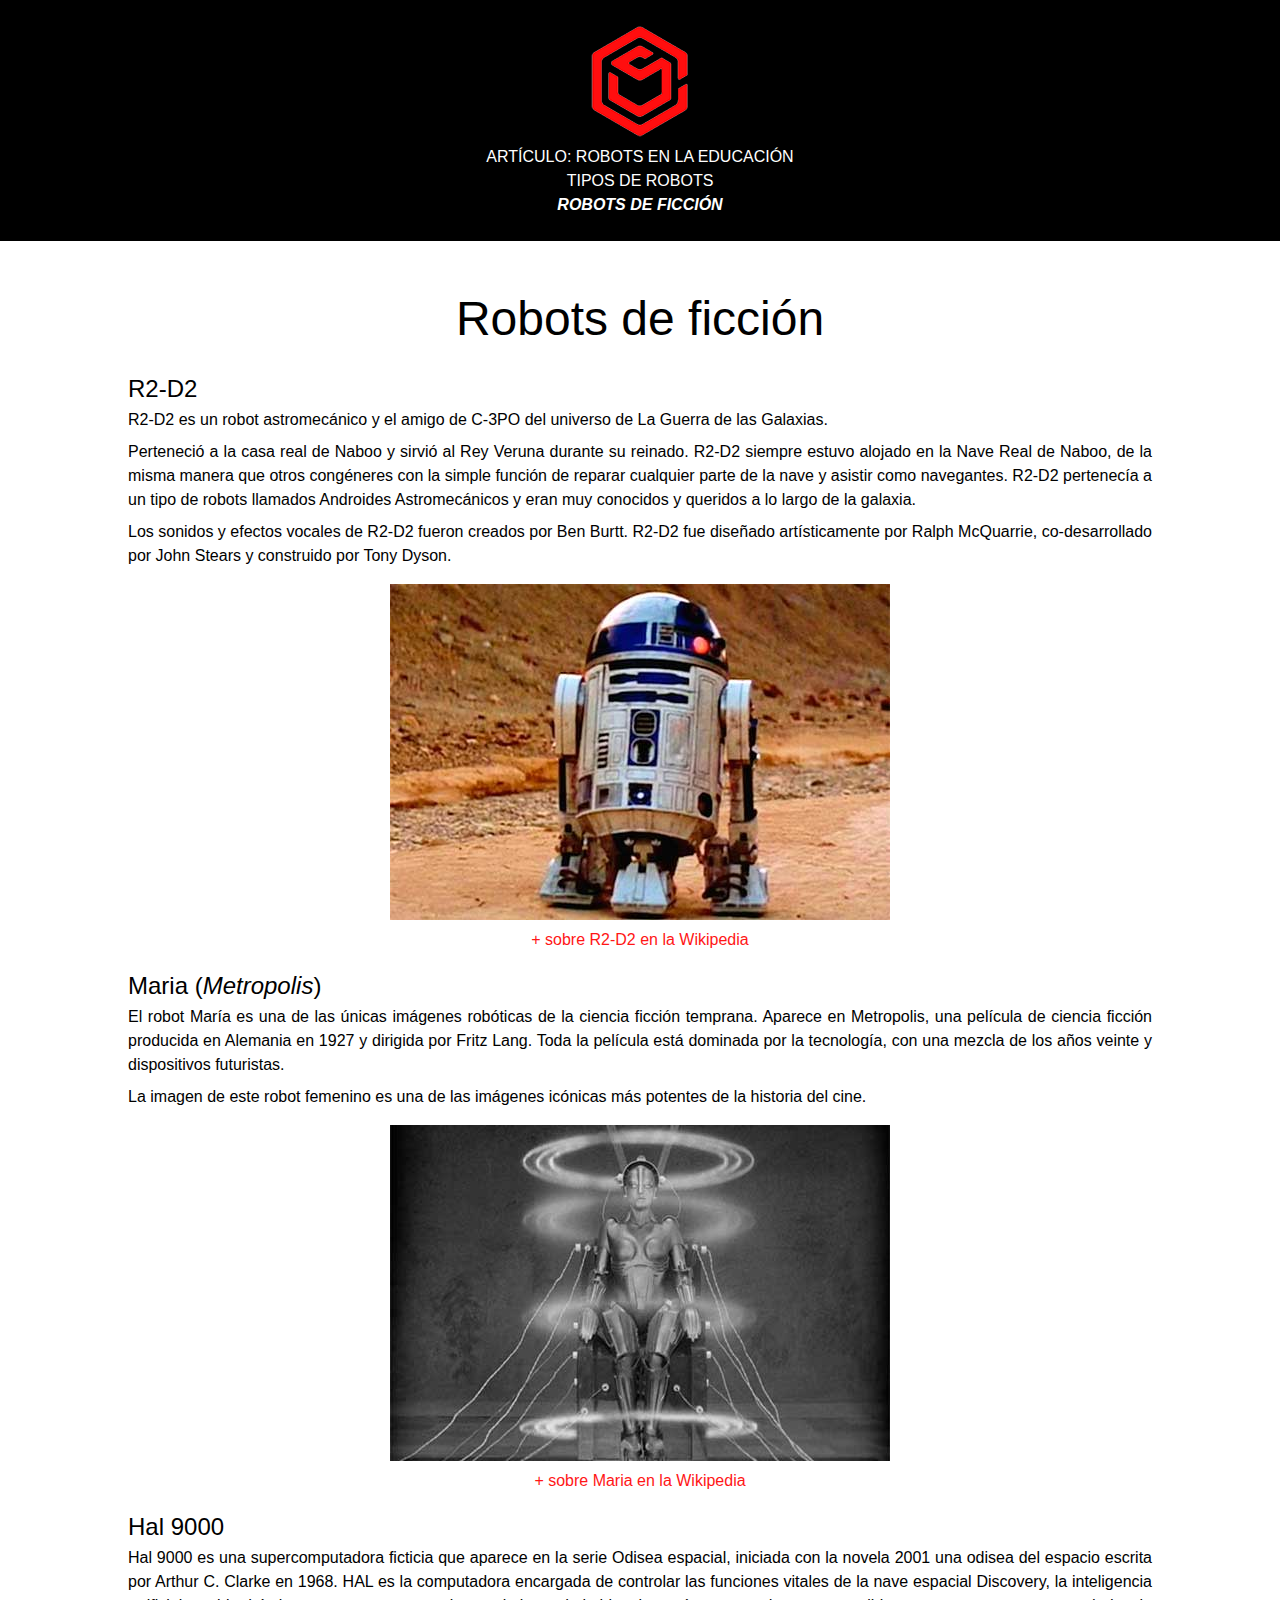
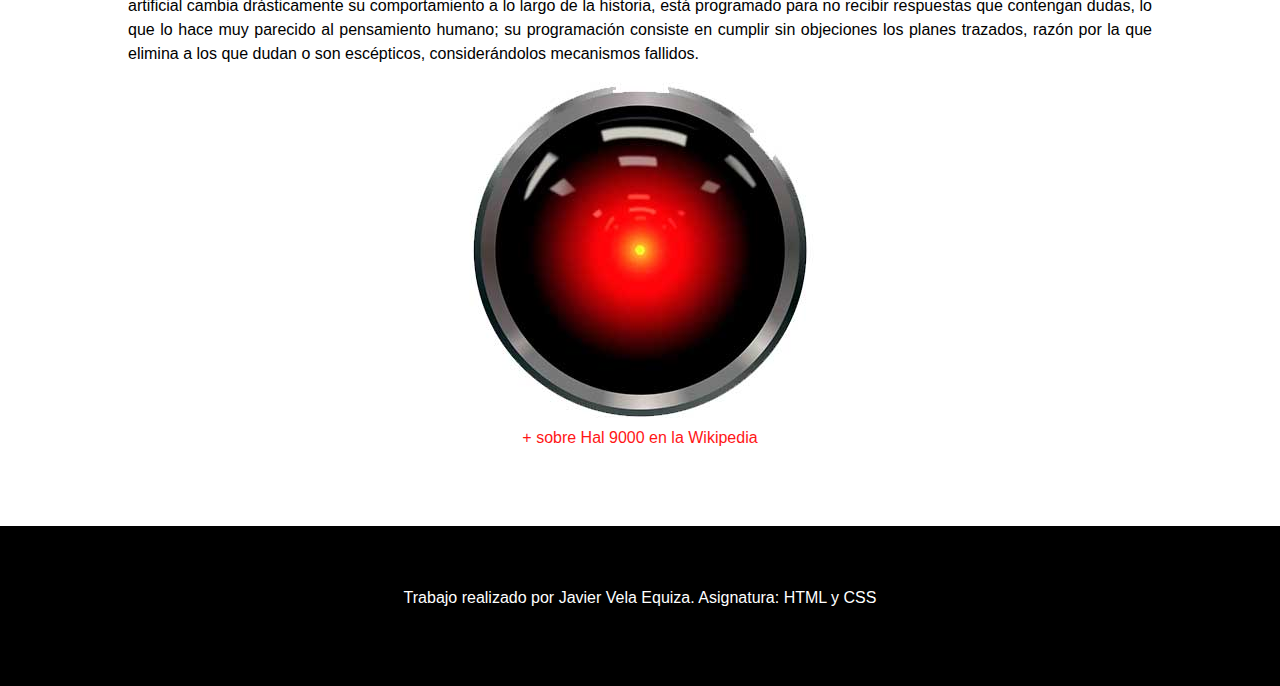
==== robots-de-ficcion.html @ 7833c4ae "Etapa 3 DIW05" ====
<!DOCTYPE html>
<html lang="es">
<head>	
    <meta charset="UTF-8">
    <meta http-equiv="X-UA-Compatible" content="IE=edge">
    <meta name="viewport" content="width=device-width, initial-scale=1.0">
	<meta name="description" content="Artículo sobre los robots en la educación.">
	<meta name="author" content="Desirée Gómez">
	<meta name="keywords" content="Robot, Educacion, Familia, Aprendizaje">
	<link rel="stylesheet" href="css/estilos.css"> 
    <title>ROBOTS DE FICCION</title>
</head>
<body>
<header>
	<nav class="container">
		<br>
		<a href="index.html">
			<img src="img/isologo.png" alt="isologo.png"/> 
		</a>
		<ul>
			<li><a href="index.html">ARTÍCULO: ROBOTS EN LA EDUCACIÓN</a></li>
			<li><a href="tipos-de-robots.html">TIPOS DE ROBOTS</a></li>
			<li><a href="robots-de-ficcion.html"><i><b>ROBOTS DE FICCIÓN</b></i></a></li>
		</ul>
		<br>
	</nav>
</header>
<main>
    <section id="robotsDeFiccion">
        <h1 class="title">Robots de ficción</h1>
        <dl>
            <article>
                <h3>R2-D2</h3>
                <p>R2-D2 es un robot astromecánico y el amigo de C-3PO del universo de La Guerra de las Galaxias.</dd>
                <p>Perteneció a la casa real de Naboo y sirvió al Rey Veruna durante su reinado. R2-D2 siempre estuvo alojado en la Nave Real de Naboo, de la misma manera que otros congéneres con la simple función de reparar cualquier parte de la nave y asistir como navegantes. R2-D2 pertenecía a un tipo de robots llamados Androides Astromecánicos y eran muy conocidos y queridos a lo largo de la galaxia.</p>
                <p>Los sonidos y efectos vocales de R2-D2 fueron creados por Ben Burtt. R2-D2 fue diseñado artísticamente por Ralph McQuarrie, co-desarrollado por John Stears y construido por Tony Dyson.</p>
                <figure class="imagen2" >
                    <img  src="img/R2-D2.jpg" alt="R2-D2.jpg"> </img>
                    <p><a href="https://es.wikipedia.org/wiki/R2-D2">+ sobre R2-D2 en la Wikipedia</a></p>
                </figure>
            </article>
            <article>
                <h3>Maria (<i>Metropolis</i>)</h3>
                <p>El robot María es una de las únicas imágenes robóticas de la ciencia ficción temprana. Aparece en Metropolis, una película de ciencia ficción producida en Alemania en 1927 y dirigida por Fritz Lang. Toda la película está dominada por la tecnología, con una mezcla de los años veinte y dispositivos futuristas.</p>
                <p>La imagen de este robot femenino es una de las imágenes icónicas más potentes de la historia del cine.</p>
                <figure class="imagen2" >
                    <img  src="img/maria.jpg" alt="maria.jpg"></img>
                    <p><a href="https://es.wikipedia.org/wiki/Metr%C3%B3polis_(pel%C3%ADcula_de_1927)]">+ sobre Maria en la Wikipedia</a></p>
                </figure>
            </article>
            <article>
                <h3>Hal 9000</h3>
                <p>Hal 9000 es una supercomputadora ficticia que aparece en la serie Odisea espacial, iniciada con la novela 2001 una odisea del espacio escrita por Arthur C. Clarke en 1968. HAL es la computadora encargada de controlar las funciones vitales de la nave espacial Discovery, la inteligencia artificial cambia drásticamente su comportamiento a lo largo de la historia, está programado para no recibir respuestas que contengan dudas, lo que lo hace muy parecido al pensamiento humano; su programación consiste en cumplir sin objeciones los planes trazados, razón por la que elimina a los que dudan o son escépticos, considerándolos mecanismos fallidos.</p>
                <figure class="imagen2" >
                    <img src="img/hal-9000.jpg" alt="hal-9000.jpg"> </img>
                    <p><a href="[https://es.wikipedia.org/wiki/HAL_9000">+ sobre Hal 9000 en la Wikipedia</a></p>
                </figure>
            </article>
        </dl>
    </section>
</main>
<footer>
	<div class="container">
		<span>Trabajo realizado por Javier Vela Equiza. Asignatura: HTML y CSS</span>
	</div> 
</footer>
</body>
</html>
---- css/estilos.css ----
:root{
	--text-color: #000000;
	--primary-color: #ffffff;
	--secondary-color: #ff1616;
	--fondo-color: rgb(238,238,238);
}

/*- Helvetica, Arial, sans-serif - o con serifa - Georgia, Times, serif*/
body{
	margin:0;
	font-family:Helvetica,sans-serif;
	font-size:1rem;
	font-weight:400;
	line-height: 1.5;
	color: var(--text-color);
	background-color:var(--primary-color);
}

header ul {
	list-style: none;
	padding:0;
	margin:0;
}

main ul {
	list-style: square;
}

header {
	min-height:115px;
	color: white;
	background-color: var(--text-color);
	text-align: center;
}

header a{
	color: var(--primary-color);
	text-decoration:none;		
}

header a:hover{
	color: var(--secondary-color);
	text-decoration:underline;
}

main{
	padding-top:10px;
	padding-bottom:60px;
	margin: 0 auto;
	width: 80%;
	padding: 10;
}

main a{
	color: var(--secondary-color);
	text-decoration:none;
}

main a:hover{
	color: var(--secondary-color);
	text-decoration:underline;
}

figcaption{
	text-align: right;
	font-size:0.8em;
}

.fondoGris{
	background-color: var(--fondo-color);
	text-align: center;
}

.autora{
	width: 14%;
	height:14%;
	text-align:center;
	border-radius: 50%;
	margin-right:auto;
	margin-left:auto;
	margin-top:50px;
	margin-bottom:0px;
}

.autoras{
	text-align:center;
	margin-right:auto;
	margin-left:auto;
	width: 70%;
	margin-top:0px;
}

.imagen{
	width: 100%;
	text-align: center;
}

.imagen2{
	width: 60%;
	text-align: center;
	margin-right:auto;
	margin-left:auto;
}

.imagen2 p{
	text-align: center;
}

.video{
	width: 55%;
	text-align: center;
	margin-right:auto;
	margin-left:auto;
}

footer{
	height:100px;
	color: white;
	background-color: black;
	text-align: center;	
	padding-top:60px;
}

h1{
	text-align: center;
}

h2{
	font-size:2.5em;
	font-weight:normal;
	padding:0;
	margin:0;
}

h3{
	font-size:1.5em;
	padding:0;
	margin:0;
	font-weight:normal
}

h1,h2,
.title{
	font-family:"Poppins", sans-serif;
}

.title{
	font-weight:100;
	font-size:3rem;
	margin-bottom:0.75rem;
}

p{
	margin-top: 1px;
	margin-bottom:8px; 
	text-align:justify;
}

.container
{
	margin-right:auto;
	margin-left:auto;
	padding-right:15px;
	padding-left:15px;
}

blockquote{
	background: var(--fondo-color);
	padding-left: 40px;
	padding-right: 35px;
	padding-top: 20px;
	padding-bottom: 20px;
	text-align:left;
	margin-right:auto;
	margin-left:auto;
	border-left: 5px solid var(--secondary-color);
}

#tiposDeRobots{
	width: 48%;
	margin-right:auto;
	margin-left:auto;
}

.robot{
	list-style-image: url('img/icon-robot.png');
}
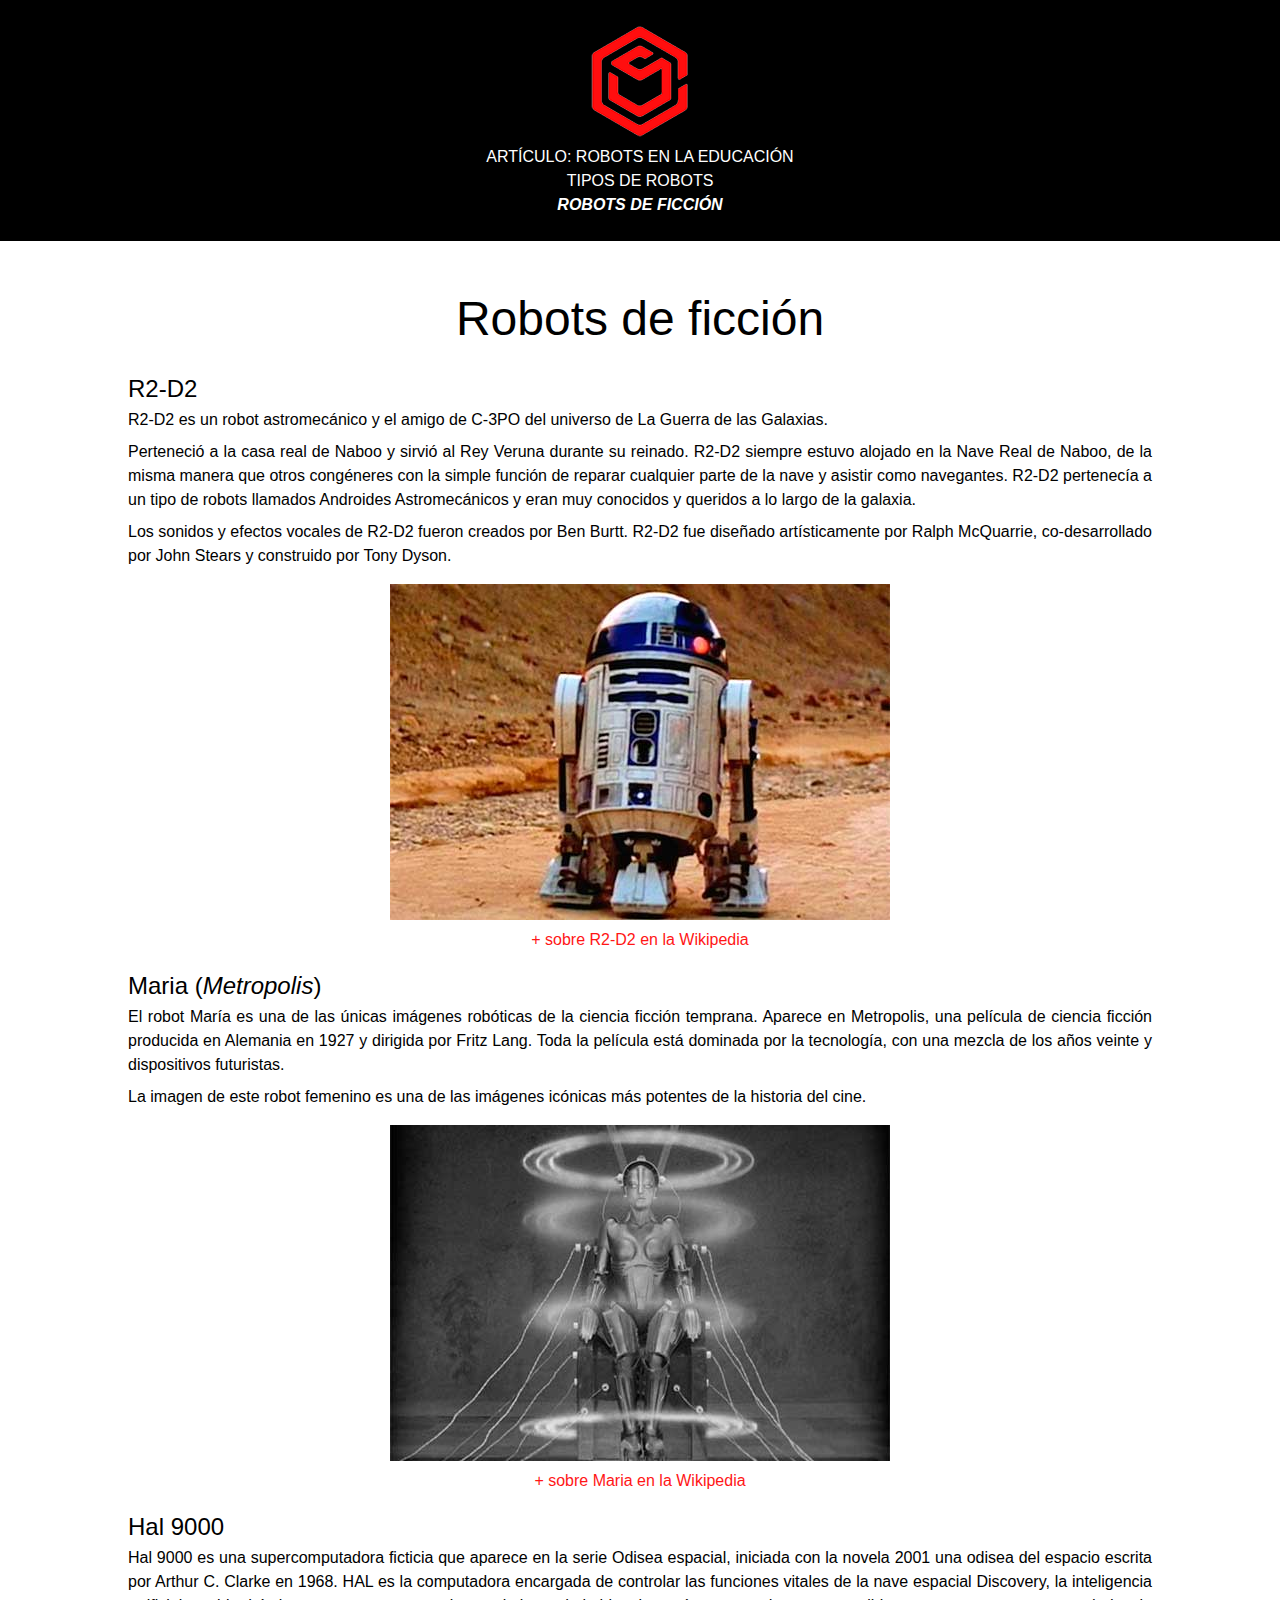
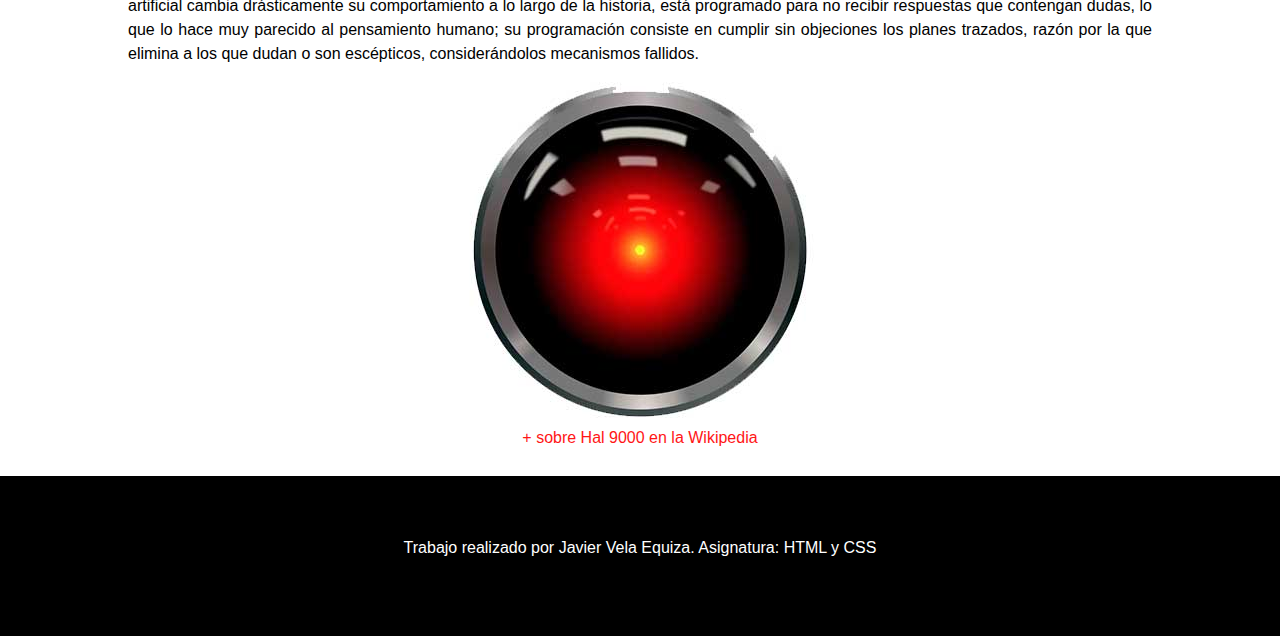
==== commit a428f592: "a" ====
--- a/robots-de-ficcion.html
+++ b/robots-de-ficcion.html
@@ -15,7 +15,7 @@
 	<nav class="container">
 		<br>
 		<a href="index.html">
-			<img src="img/isologo.png" alt="isologo.png"/> 
+			<img src="img/isologo.png" alt="isologo.png"> 
 		</a>
 		<ul>
 			<li><a href="index.html">ARTÍCULO: ROBOTS EN LA EDUCACIÓN</a></li>
@@ -29,33 +29,33 @@
     <section id="robotsDeFiccion">
         <h1 class="title">Robots de ficción</h1>
         <dl>
-            <article>
+            <dt>
                 <h3>R2-D2</h3>
                 <p>R2-D2 es un robot astromecánico y el amigo de C-3PO del universo de La Guerra de las Galaxias.</dd>
                 <p>Perteneció a la casa real de Naboo y sirvió al Rey Veruna durante su reinado. R2-D2 siempre estuvo alojado en la Nave Real de Naboo, de la misma manera que otros congéneres con la simple función de reparar cualquier parte de la nave y asistir como navegantes. R2-D2 pertenecía a un tipo de robots llamados Androides Astromecánicos y eran muy conocidos y queridos a lo largo de la galaxia.</p>
                 <p>Los sonidos y efectos vocales de R2-D2 fueron creados por Ben Burtt. R2-D2 fue diseñado artísticamente por Ralph McQuarrie, co-desarrollado por John Stears y construido por Tony Dyson.</p>
                 <figure class="imagen2" >
-                    <img  src="img/R2-D2.jpg" alt="R2-D2.jpg"> </img>
+                    <img  src="img/R2-D2.jpg" alt="R2-D2.jpg"> 
                     <p><a href="https://es.wikipedia.org/wiki/R2-D2">+ sobre R2-D2 en la Wikipedia</a></p>
                 </figure>
-            </article>
-            <article>
+            </dt>
+            <dt>
                 <h3>Maria (<i>Metropolis</i>)</h3>
                 <p>El robot María es una de las únicas imágenes robóticas de la ciencia ficción temprana. Aparece en Metropolis, una película de ciencia ficción producida en Alemania en 1927 y dirigida por Fritz Lang. Toda la película está dominada por la tecnología, con una mezcla de los años veinte y dispositivos futuristas.</p>
                 <p>La imagen de este robot femenino es una de las imágenes icónicas más potentes de la historia del cine.</p>
                 <figure class="imagen2" >
-                    <img  src="img/maria.jpg" alt="maria.jpg"></img>
+                    <img  src="img/maria.jpg" alt="maria.jpg">
                     <p><a href="https://es.wikipedia.org/wiki/Metr%C3%B3polis_(pel%C3%ADcula_de_1927)]">+ sobre Maria en la Wikipedia</a></p>
                 </figure>
-            </article>
-            <article>
+            </dt>
+            <dt>
                 <h3>Hal 9000</h3>
                 <p>Hal 9000 es una supercomputadora ficticia que aparece en la serie Odisea espacial, iniciada con la novela 2001 una odisea del espacio escrita por Arthur C. Clarke en 1968. HAL es la computadora encargada de controlar las funciones vitales de la nave espacial Discovery, la inteligencia artificial cambia drásticamente su comportamiento a lo largo de la historia, está programado para no recibir respuestas que contengan dudas, lo que lo hace muy parecido al pensamiento humano; su programación consiste en cumplir sin objeciones los planes trazados, razón por la que elimina a los que dudan o son escépticos, considerándolos mecanismos fallidos.</p>
                 <figure class="imagen2" >
-                    <img src="img/hal-9000.jpg" alt="hal-9000.jpg"> </img>
+                    <img src="img/hal-9000.jpg" alt="hal-9000.jpg"> 
                     <p><a href="[https://es.wikipedia.org/wiki/HAL_9000">+ sobre Hal 9000 en la Wikipedia</a></p>
                 </figure>
-            </article>
+            </dt>
         </dl>
     </section>
 </main>
--- a/css/estilos.css
+++ b/css/estilos.css
@@ -48,7 +48,7 @@
 	padding-bottom:60px;
 	margin: 0 auto;
 	width: 80%;
-	padding: 10;
+	padding: 10px;
 }
 
 main a{
